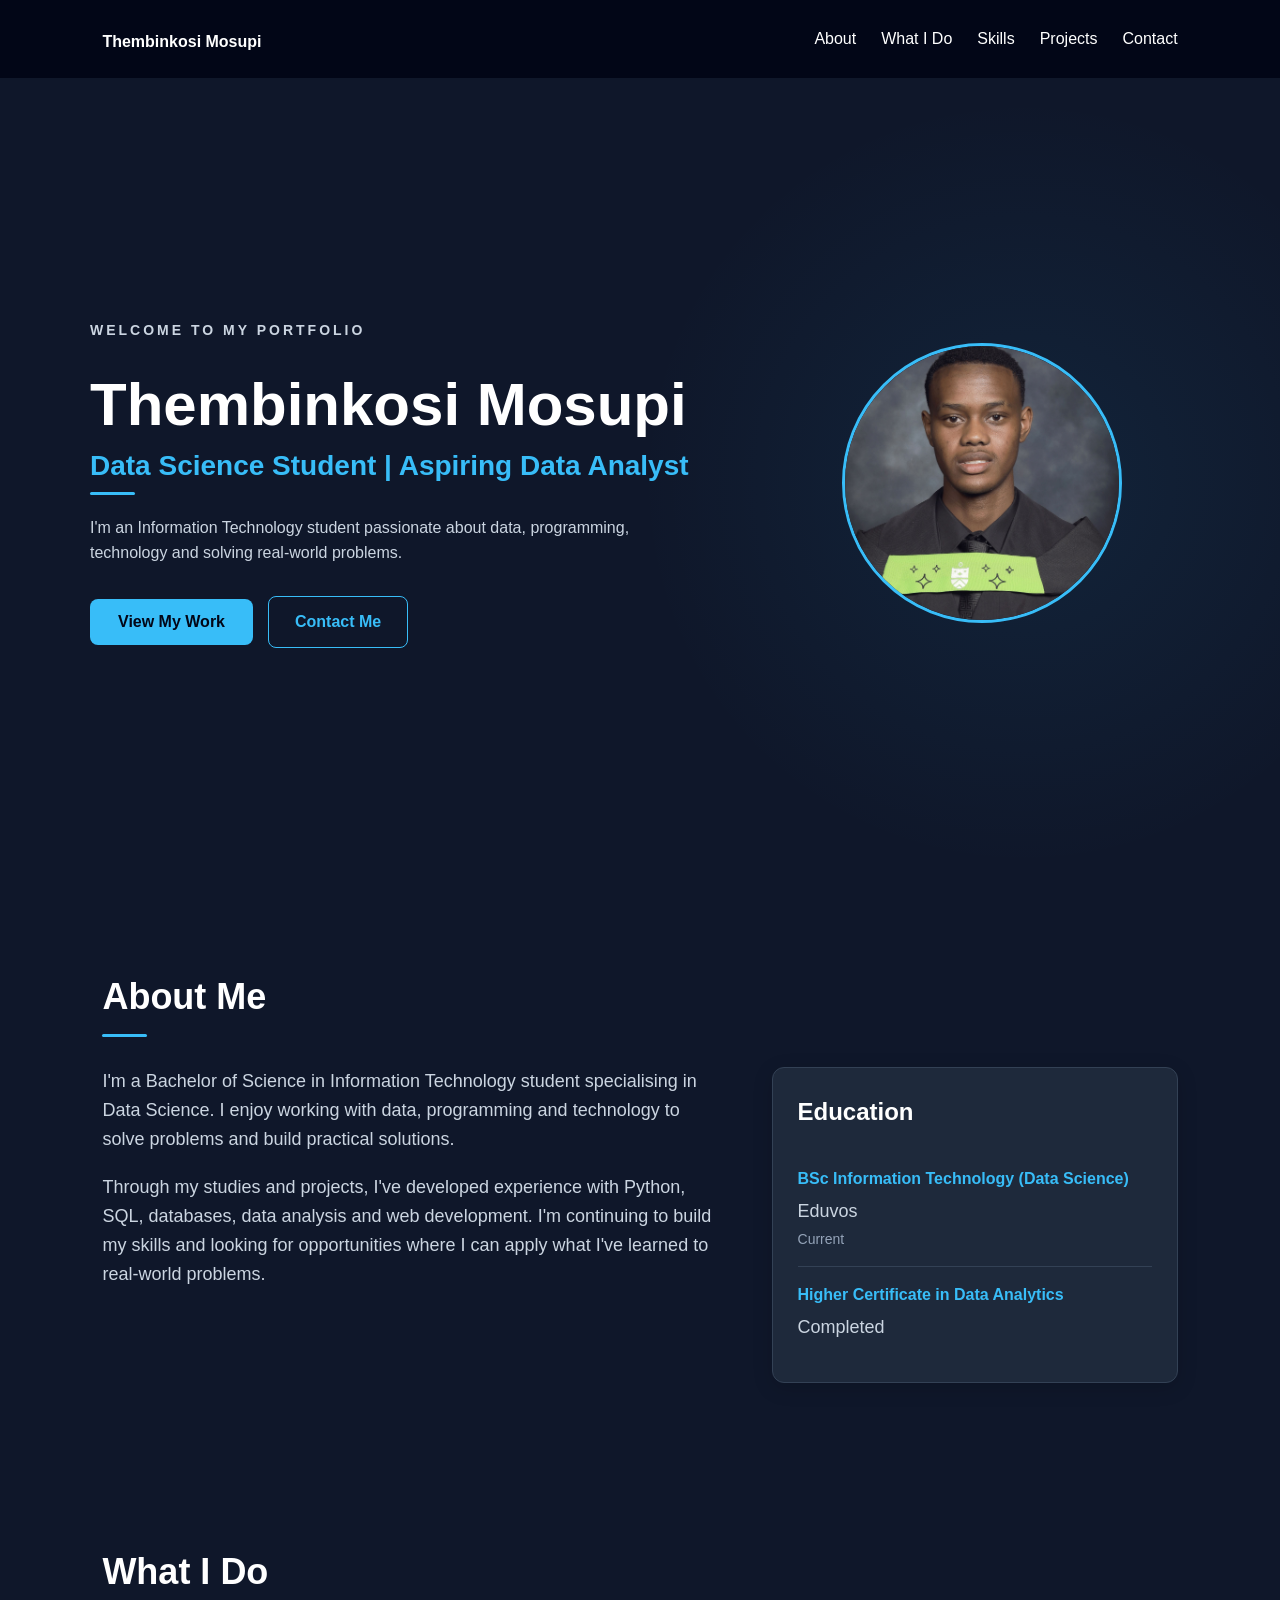
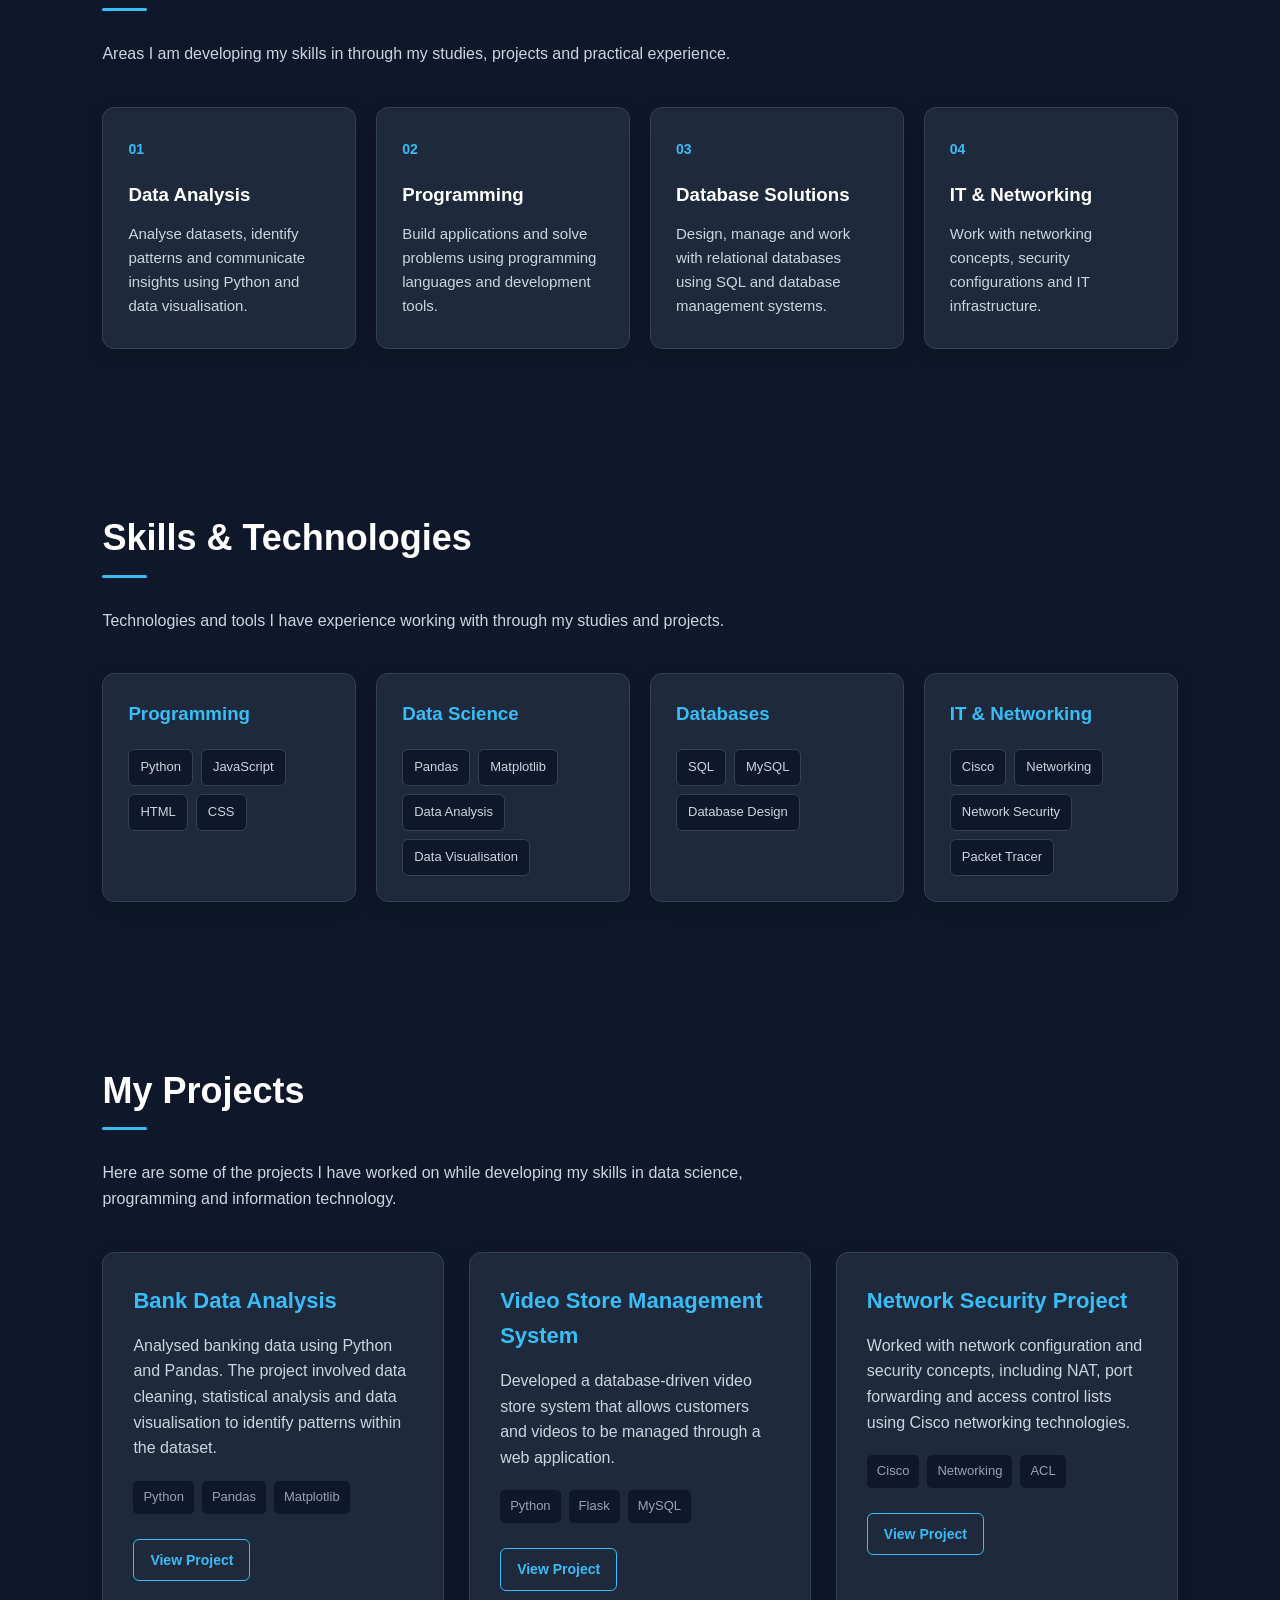
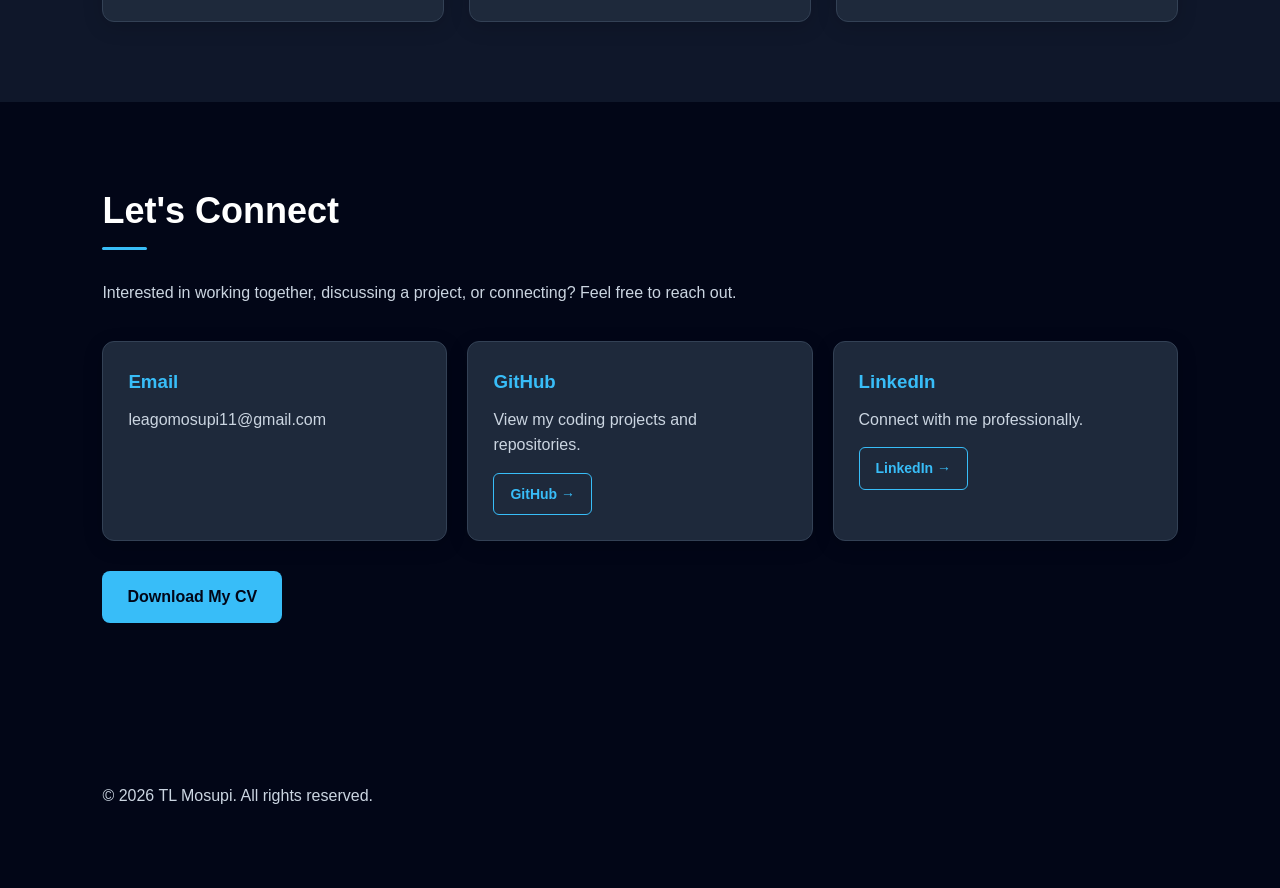
==== my-portfolio/index.html @ d2f81c21 "Add files via upload" ====
<!DOCTYPE html>
<html lang="en">
<head>
    <meta charset="UTF-8">
    <meta name="viewport" content="width=device-width, initial-scale=1.0">
    <title>Thembinkosi Leago Mosupi | Portfolio</title>
    <link rel="stylesheet" href="style.css">
</head>

<body>

   <nav>

    <h2>
        <a href="#">Thembinkosi Mosupi</a>
    </h2>

    <div>
        <a href="#about">About</a>
        <a href="#services">What I Do</a>
        <a href="#skills">Skills</a>
        <a href="#projects">Projects</a>
        <a href="#contact">Contact</a>
    </div>

</nav>
<section class="hero">

    <div class="hero-content">

        <div class="hero-text">

            <p class="intro">WELCOME TO MY PORTFOLIO</p>

            <h1>Thembinkosi Mosupi</h1>

            <h2>Data Science Student | Aspiring Data Analyst</h2>

            <p>
                I'm an Information Technology student passionate about
                data, programming, technology and solving real-world
                problems.
            </p>

            <div class="hero-buttons">

                <button>View My Work</button>

                <a href="#contact" class="contact-button">
                    Contact Me
                </a>

            </div>

        </div>

        <div class="profile-image">
            <img src="photo.jpg" alt="Your Name">
        </div>

    </div>

</section>

    <section id="about">

    <h2>About Me</h2>

    <div class="about-content">

        <div class="about-text">

           <p>
    I'm a Bachelor of Science in Information Technology student
    specialising in Data Science. I enjoy working with data,
    programming and technology to solve problems and build
    practical solutions.
</p>

<p>
    Through my studies and projects, I've developed experience
    with Python, SQL, databases, data analysis and web development.
    I'm continuing to build my skills and looking for opportunities
    where I can apply what I've learned to real-world problems.
</p>

        </div>

        <div class="education">

            <h3>Education</h3>

            <div class="education-item">
                <h4>BSc Information Technology (Data Science)</h4>
                <p>Eduvos</p>
                <span>Current</span>
            </div>

            <div class="education-item">
                <h4>Higher Certificate in Data Analytics</h4>
                <p>Completed</p>
            </div>

        </div>

    </div>

</section>
<section id="services">

    <h2>What I Do</h2>

    <p class="section-intro">
        Areas I am developing my skills in through my studies,
        projects and practical experience.
    </p>

    <div class="services-container">

        <div class="service-card">
            <div class="service-icon">01</div>

            <h3>Data Analysis</h3>

            <p>
                Analyse datasets, identify patterns and communicate
                insights using Python and data visualisation.
            </p>
        </div>


        <div class="service-card">
            <div class="service-icon">02</div>

            <h3>Programming</h3>

            <p>
                Build applications and solve problems using programming
                languages and development tools.
            </p>
        </div>


        <div class="service-card">
            <div class="service-icon">03</div>

            <h3>Database Solutions</h3>

            <p>
                Design, manage and work with relational databases using
                SQL and database management systems.
            </p>
        </div>


        <div class="service-card">
            <div class="service-icon">04</div>

            <h3>IT & Networking</h3>

            <p>
                Work with networking concepts, security configurations
                and IT infrastructure.
            </p>
        </div>

    </div>

</section>

    <section id="skills">

    <h2>Skills & Technologies</h2>

    <p class="section-intro">
        Technologies and tools I have experience working with through
        my studies and projects.
    </p>

    <div class="skills-container">

        <div class="skill-card">

    <h3>Programming</h3>

    <div class="skill-tags">
        <span>Python</span>
        <span>JavaScript</span>
        <span>HTML</span>
        <span>CSS</span>
    </div>

</div>


<div class="skill-card">

    <h3>Data Science</h3>

    <div class="skill-tags">
        <span>Pandas</span>
        <span>Matplotlib</span>
        <span>Data Analysis</span>
        <span>Data Visualisation</span>
    </div>

</div>


<div class="skill-card">

    <h3>Databases</h3>

    <div class="skill-tags">
        <span>SQL</span>
        <span>MySQL</span>
        <span>Database Design</span>
    </div>

</div>


<div class="skill-card">

    <h3>IT & Networking</h3>

    <div class="skill-tags">
        <span>Cisco</span>
        <span>Networking</span>
        <span>Network Security</span>
        <span>Packet Tracer</span>
    </div>

</div>

</section>

    <section id="projects">

    <h2>My Projects</h2>

    <p class="section-intro">
        Here are some of the projects I have worked on while developing
        my skills in data science, programming and information technology.
    </p>

    <div class="projects-container">

        <div class="project-card">
            <h3>Bank Data Analysis</h3>

            <p>
                Analysed banking data using Python and Pandas. The project
                involved data cleaning, statistical analysis and data
                visualisation to identify patterns within the dataset.
            </p>

            <div class="technologies">
                <span>Python</span>
                <span>Pandas</span>
                <span>Matplotlib</span>
            </div>

            <a href="https://github.com/yourusername/bank-data-analysis"
   class="project-button"
   target="_blank">
    View Project
</a>
        </div>


        <div class="project-card">
            <h3>Video Store Management System</h3>

            <p>
                Developed a database-driven video store system that allows
                customers and videos to be managed through a web application.
            </p>

            <div class="technologies">
                <span>Python</span>
                <span>Flask</span>
                <span>MySQL</span>
            </div>

            <a href="https://github.com/yourusername/video-store-system"
   class="project-button"
   target="_blank">
    View Project
</a>
        </div>


        <div class="project-card">
            <h3>Network Security Project</h3>

            <p>
                Worked with network configuration and security concepts,
                including NAT, port forwarding and access control lists
                using Cisco networking technologies.
            </p>

            <div class="technologies">
                <span>Cisco</span>
                <span>Networking</span>
                <span>ACL</span>
            </div>

            <a href="https://github.com/yourusername/network-security-project"
   class="project-button"
   target="_blank">
    View Project
</a>
        </div>

    </div>

</section>

    <section id="contact">

    <h2>Let's Connect</h2>

    <p class="contact-intro">
        Interested in working together, discussing a project, or
        connecting? Feel free to reach out.
    </p>

    <div class="contact-container">

        <div class="contact-item">
            <h3>Email</h3>
            <p>leagomosupi11@gmail.com</p>
        </div>

       <div class="contact-item">
    <h3>GitHub</h3>
    <p>View my coding projects and repositories.</p>

    <a href="https://github.com/leagomosupi" class="social-button" target="_blank">
        GitHub →
    </a>
</div>

<div class="contact-item">
    <h3>LinkedIn</h3>
    <p>Connect with me professionally.</p>

    <a href="https://linkedin.com/in/leagomosupi10" class="social-button" target="_blank">
        LinkedIn →
    </a>
</div>

    </div>

    <a href="documents/cv.pdf" class="cv-button" download>
    Download My CV
</a>

<section id="contact">
</section>
<footer>
    <p>© 2026 TL Mosupi. All rights reserved.</p>
</footer>

<script src="script.js"></script>

</body>
</html>
---- my-portfolio/style.css ----
/* General */

* {
    margin: 0;
    padding: 0;
    box-sizing: border-box;
    scroll-behavior: smooth;
}

body {
    font-family: Arial, sans-serif;
    background: #0f172a;
    color: white;
    line-height: 1.6;
}

/* Navigation */

nav {
    display: flex;
    justify-content: space-between;
    align-items: center;
    padding: 20px 8%;
    background: #020617;
    position: sticky;
    top: 0;
    z-index: 1000;
}

nav h2 {
    font-size: 24px;
}

nav div {
    display: flex;
    gap: 25px;
}

nav a {
    color: white;
    text-decoration: none;
    font-size: 16px;
}

nav a:hover {
    color: #38bdf8;
}

/* Hero */

.hero {
    min-height: 90vh;
    display: flex;
    flex-direction: column;
    justify-content: center;
    align-items: center;
    text-align: center;
    padding: 40px 20px;
}

.hero h1 {
    font-size: 60px;
    margin-bottom: 10px;
}

.hero h2 {
    font-size: 28px;
    color: #38bdf8;
    margin-bottom: 20px;
}

.hero p {
    max-width: 600px;
    color: #cbd5e1;
    margin-bottom: 30px;
}

/* Button */

button {
    padding: 14px 28px;
    border: none;
    border-radius: 8px;
    background: #38bdf8;
    color: #020617;
    font-size: 16px;
    font-weight: bold;
    cursor: pointer;
}

button:hover {
    background: #7dd3fc;
}

/* Sections */

section {
    padding: 80px 8%;
}

section h2 {
    font-size: 36px;
    margin-bottom: 30px;
}

/* About */

#about p {
    max-width: 750px;
    color: #cbd5e1;
    font-size: 18px;
}

/* Skills */

#skills ul {
    display: flex;
    flex-wrap: wrap;
    gap: 15px;
    list-style: none;
}

#skills li {
    background: #1e293b;
    padding: 12px 20px;
    border-radius: 8px;
    border: 1px solid #334155;
}

/* Projects */

.project {
    background: #1e293b;
    padding: 25px;
    margin-bottom: 20px;
    border-radius: 12px;
    border: 1px solid #334155;
    max-width: 800px;
}

.project h3 {
    color: #38bdf8;
    margin-bottom: 10px;
}

.project p {
    color: #cbd5e1;
}

/* Contact */

#contact {
    background: #020617;
}

#contact p {
    color: #cbd5e1;
}
/* Skills */

.skills-container {
    display: grid;
    grid-template-columns: repeat(4, 1fr);
    gap: 20px;
}

.skill-card {
    background: #1e293b;
    padding: 25px;
    border-radius: 12px;
    border: 1px solid #334155;
    transition: transform 0.3s ease;
}

.skill-card:hover {
    transform: translateY(-5px);
}

.skill-card h3 {
    color: #38bdf8;
    margin-bottom: 20px;
}

.skill-card p {
    color: #cbd5e1;
    margin-bottom: 8px;
}
/* Contact */

.contact-intro {
    color: #cbd5e1;
    max-width: 650px;
    margin-bottom: 35px;
}

.contact-container {
    display: grid;
    grid-template-columns: repeat(3, 1fr);
    gap: 20px;
}

.contact-item {
    background: #1e293b;
    padding: 25px;
    border-radius: 12px;
    border: 1px solid #334155;
}

.contact-item h3 {
    color: #38bdf8;
    margin-bottom: 10px;
}

.contact-item p {
    color: #cbd5e1;
}
/* Hero Layout */

.hero-content {
    width: 100%;
    max-width: 1100px;
    display: grid;
    grid-template-columns: 1.5fr 1fr;
    gap: 60px;
    align-items: center;
}

.hero-text {
    text-align: left;
}

.profile-image {
    display: flex;
    justify-content: center;
    align-items: center;
}

.image-placeholder {
    width: 280px;
    height: 280px;
    border-radius: 50%;
    border: 3px solid #38bdf8;
    background: #1e293b;
    display: flex;
    justify-content: center;
    align-items: center;
    color: #94a3b8;
    font-size: 18px;
}
/* Skill Tags */

.skill-tags {
    display: flex;
    flex-wrap: wrap;
    gap: 8px;
}

.skill-tags span {
    background: #0f172a;
    color: #cbd5e1;
    padding: 7px 11px;
    border-radius: 6px;
    font-size: 13px;
    border: 1px solid #334155;
}

.skill-tags span:hover {
    color: #38bdf8;
    border-color: #38bdf8;
}
/* What I Do */

.services-container {
    display: grid;
    grid-template-columns: repeat(4, 1fr);
    gap: 20px;
}

.service-card {
    background: #1e293b;
    padding: 30px 25px;
    border-radius: 12px;
    border: 1px solid #334155;
    transition: transform 0.3s ease, border-color 0.3s ease;
}

.service-card:hover {
    transform: translateY(-6px);
    border-color: #38bdf8;
}

.service-icon {
    color: #38bdf8;
    font-size: 14px;
    font-weight: bold;
    margin-bottom: 20px;
}

.service-card h3 {
    margin-bottom: 12px;
}

.service-card p {
    color: #cbd5e1;
    font-size: 15px;
}
/* Social Buttons */

.social-button {
    display: inline-block;
    margin-top: 15px;
    padding: 9px 16px;
    border: 1px solid #38bdf8;
    border-radius: 6px;
    color: #38bdf8;
    text-decoration: none;
    font-weight: bold;
    font-size: 14px;
    transition: 0.3s ease;
}

.social-button:hover {
    background: #38bdf8;
    color: #020617;
}
/* Mobile */

@media (max-width: 768px) {

    nav {
        flex-direction: column;
        gap: 15px;
    }

    nav div {
        gap: 12px;
    }

    .hero h1 {
        font-size: 42px;
    }

    .hero h2 {
        font-size: 22px;
    }

    section {
        padding: 60px 6%;
    }

    .about-content {
        grid-template-columns: 1fr;
        gap: 30px;
    }
	.projects-container {
    grid-template-columns: 1fr;
}
.skills-container {
    grid-template-columns: 1fr;
}
.contact-container {
    grid-template-columns: 1fr;
}
.hero-content {
    grid-template-columns: 1fr;
    text-align: center;
}

.hero-text {
    text-align: center;
}

.profile-image {
    margin-top: 20px;
}

.image-placeholder {
    width: 220px;
    height: 220px;
}
.services-container {
    grid-template-columns: 1fr;
}

}
/* Hero Improvements */

.intro {
    color: #38bdf8;
    font-size: 14px;
    font-weight: bold;
    letter-spacing: 3px;
    margin-bottom: 15px;
}

.hero-buttons {
    display: flex;
    gap: 15px;
    align-items: center;
}

.contact-button {
    padding: 12px 26px;
    border: 1px solid #38bdf8;
    border-radius: 8px;
    color: #38bdf8;
    text-decoration: none;
    font-weight: bold;
}

.contact-button:hover {
    background: #38bdf8;
    color: #020617;
}
/* About Section */

.about-content {
    display: grid;
    grid-template-columns: 1.5fr 1fr;
    gap: 60px;
    align-items: start;
}

.about-text p {
    color: #cbd5e1;
    font-size: 17px;
    margin-bottom: 20px;
}

.education {
    background: #1e293b;
    padding: 25px;
    border-radius: 12px;
    border: 1px solid #334155;
}

.education h3 {
    font-size: 24px;
    margin-bottom: 20px;
}

.education-item {
    padding: 15px 0;
    border-bottom: 1px solid #334155;
}

.education-item:last-child {
    border-bottom: none;
}

.education-item h4 {
    color: #38bdf8;
    margin-bottom: 5px;
}

.education-item p {
    color: #cbd5e1;
}

.education-item span {
    font-size: 14px;
    color: #94a3b8;
}
/* Projects */

.section-intro {
    color: #cbd5e1;
    max-width: 700px;
    margin-bottom: 40px;
}

.projects-container {
    display: grid;
    grid-template-columns: repeat(3, 1fr);
    gap: 25px;
}

.project-card {
    background: #1e293b;
    padding: 30px;
    border-radius: 12px;
    border: 1px solid #334155;
    transition: transform 0.3s ease, border-color 0.3s ease;
}

.project-card:hover {
    transform: translateY(-8px);
    border-color: #38bdf8;
}

.project-card h3 {
    color: #38bdf8;
    font-size: 22px;
    margin-bottom: 15px;
}

.project-card p {
    color: #cbd5e1;
    margin-bottom: 20px;
}

.technologies {
    display: flex;
    flex-wrap: wrap;
    gap: 8px;
    margin-bottom: 25px;
}

.technologies span {
    background: #0f172a;
    padding: 6px 10px;
    border-radius: 5px;
    font-size: 13px;
    color: #94a3b8;
}

.project-button {
    display: inline-block;
    padding: 9px 16px;
    border: 1px solid #38bdf8;
    border-radius: 6px;
    color: #38bdf8;
    text-decoration: none;
    font-size: 14px;
    font-weight: bold;
}

.project-button:hover {
    background: #38bdf8;
    color: #020617;
}
/* Animations */

.hero,
#about,
#skills,
#projects,
#contact {
    animation: fadeIn 1s ease-in-out;
}

@keyframes fadeIn {
    from {
        opacity: 0;
        transform: translateY(20px);
    }

    to {
        opacity: 1;
        transform: translateY(0);
    }
}

.project-card,
.skill-card,
.contact-item {
    transition: transform 0.3s ease, box-shadow 0.3s ease;
}

.project-card:hover,
.skill-card:hover,
.contact-item:hover {
    transform: translateY(-6px);
    box-shadow: 0 10px 30px rgba(0, 0, 0, 0.25);
}
nav h2 a {
    color: white;
    text-decoration: none;
}

nav h2 a:hover {
    color: #38bdf8;
}
/* Contact Links */

.social-link {
    color: #38bdf8;
    text-decoration: none;
}

.social-link:hover {
    text-decoration: underline;
}

.cv-button {
    display: inline-block;
    margin-top: 30px;
    padding: 13px 25px;
    background: #38bdf8;
    color: #020617;
    text-decoration: none;
    border-radius: 8px;
    font-weight: bold;
}

.cv-button:hover {
    background: #7dd3fc;
}
/* Final Visual Polish */

body {
    overflow-x: hidden;
}

section h2 {
    position: relative;
    display: inline-block;
}

section h2::after {
    content: "";
    display: block;
    width: 45px;
    height: 3px;
    background: #38bdf8;
    margin-top: 8px;
    border-radius: 5px;
}

.hero {
    background: radial-gradient(
        circle at 80% 50%,
        rgba(56, 189, 248, 0.08),
        transparent 35%
    );
}

.project-card,
.skill-card,
.service-card,
.contact-item,
.education {
    box-shadow: 0 5px 20px rgba(0, 0, 0, 0.15);
}

.project-card:hover,
.skill-card:hover,
.service-card:hover,
.contact-item:hover {
    box-shadow: 0 15px 35px rgba(0, 0, 0, 0.25);
}

.hero h1 {
    line-height: 1.1;
}

.hero h2 {
    line-height: 1.3;
}

button,
.contact-button,
.cv-button,
.project-button,
.social-button {
    transition: all 0.3s ease;
}
.profile-image img {
    width: 280px;
    height: 280px;
    object-fit: cover;
    border-radius: 50%;
    border: 3px solid #38bdf8;
}
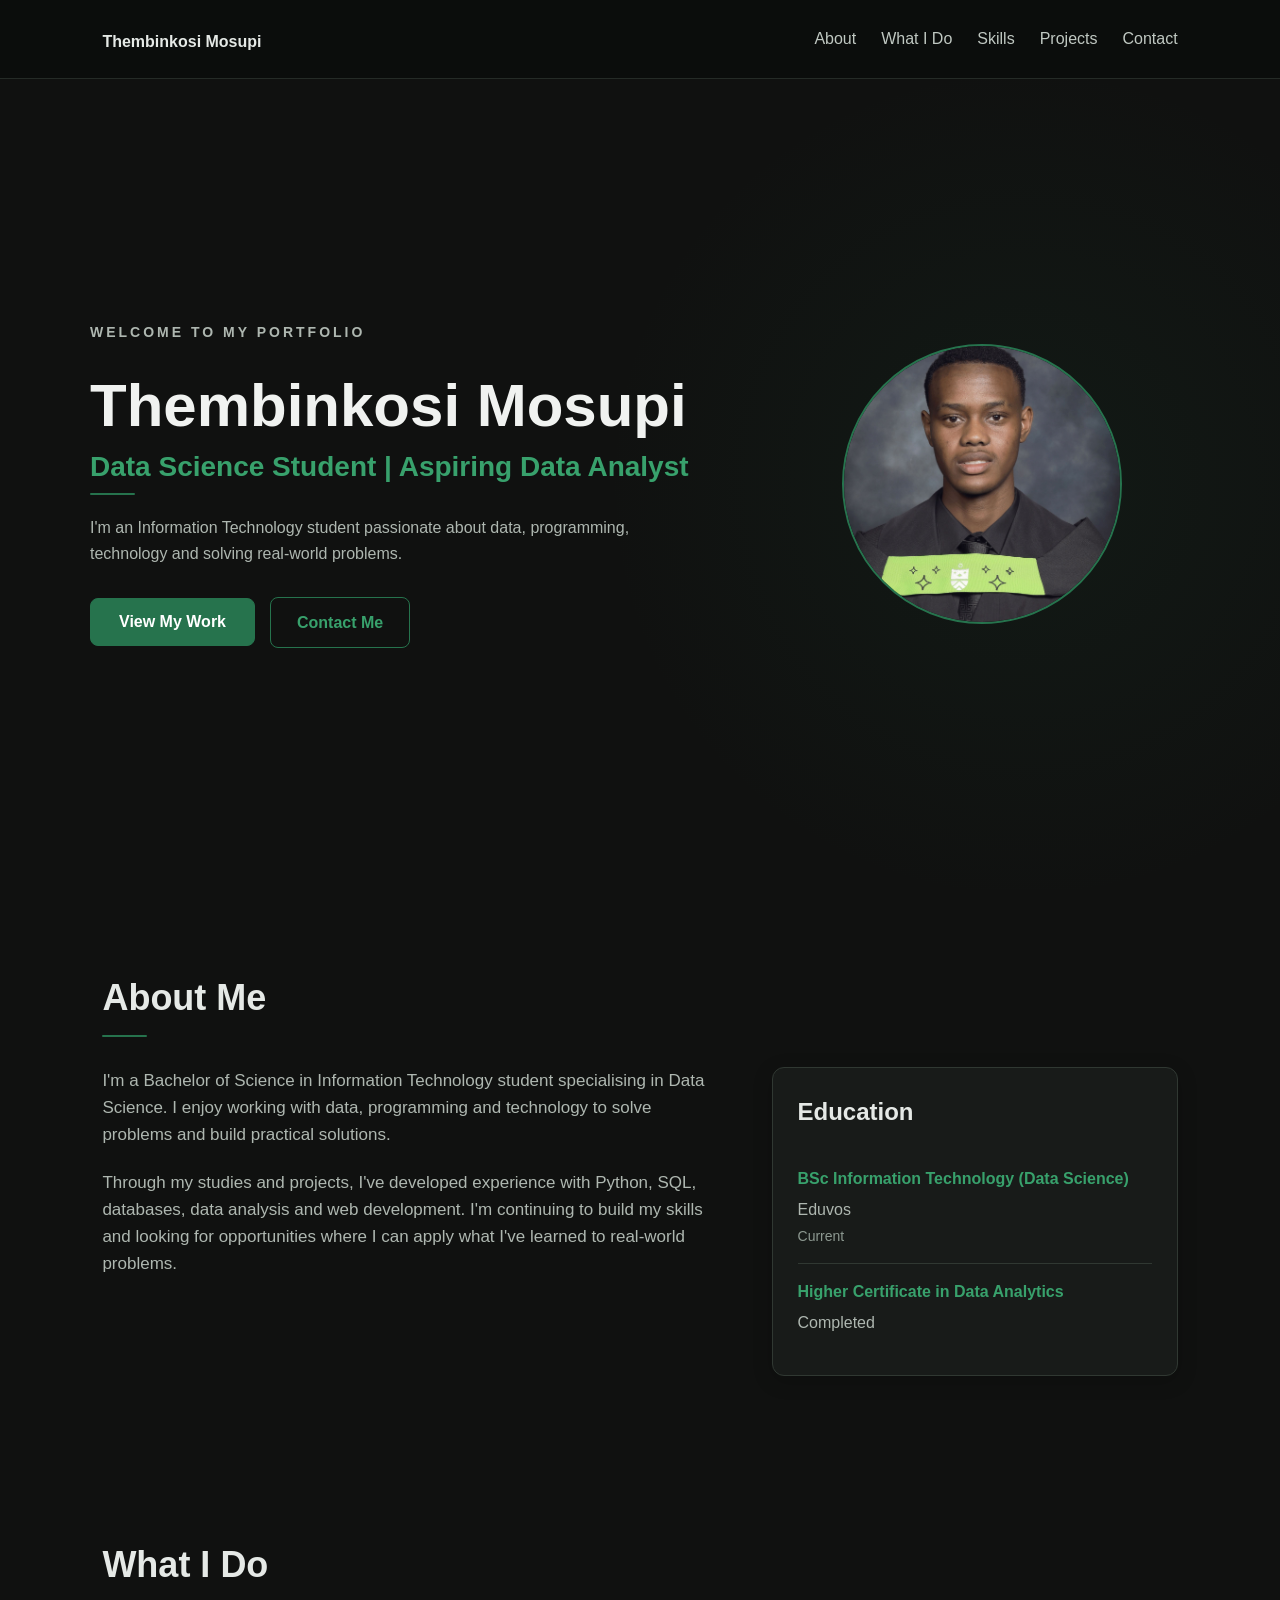
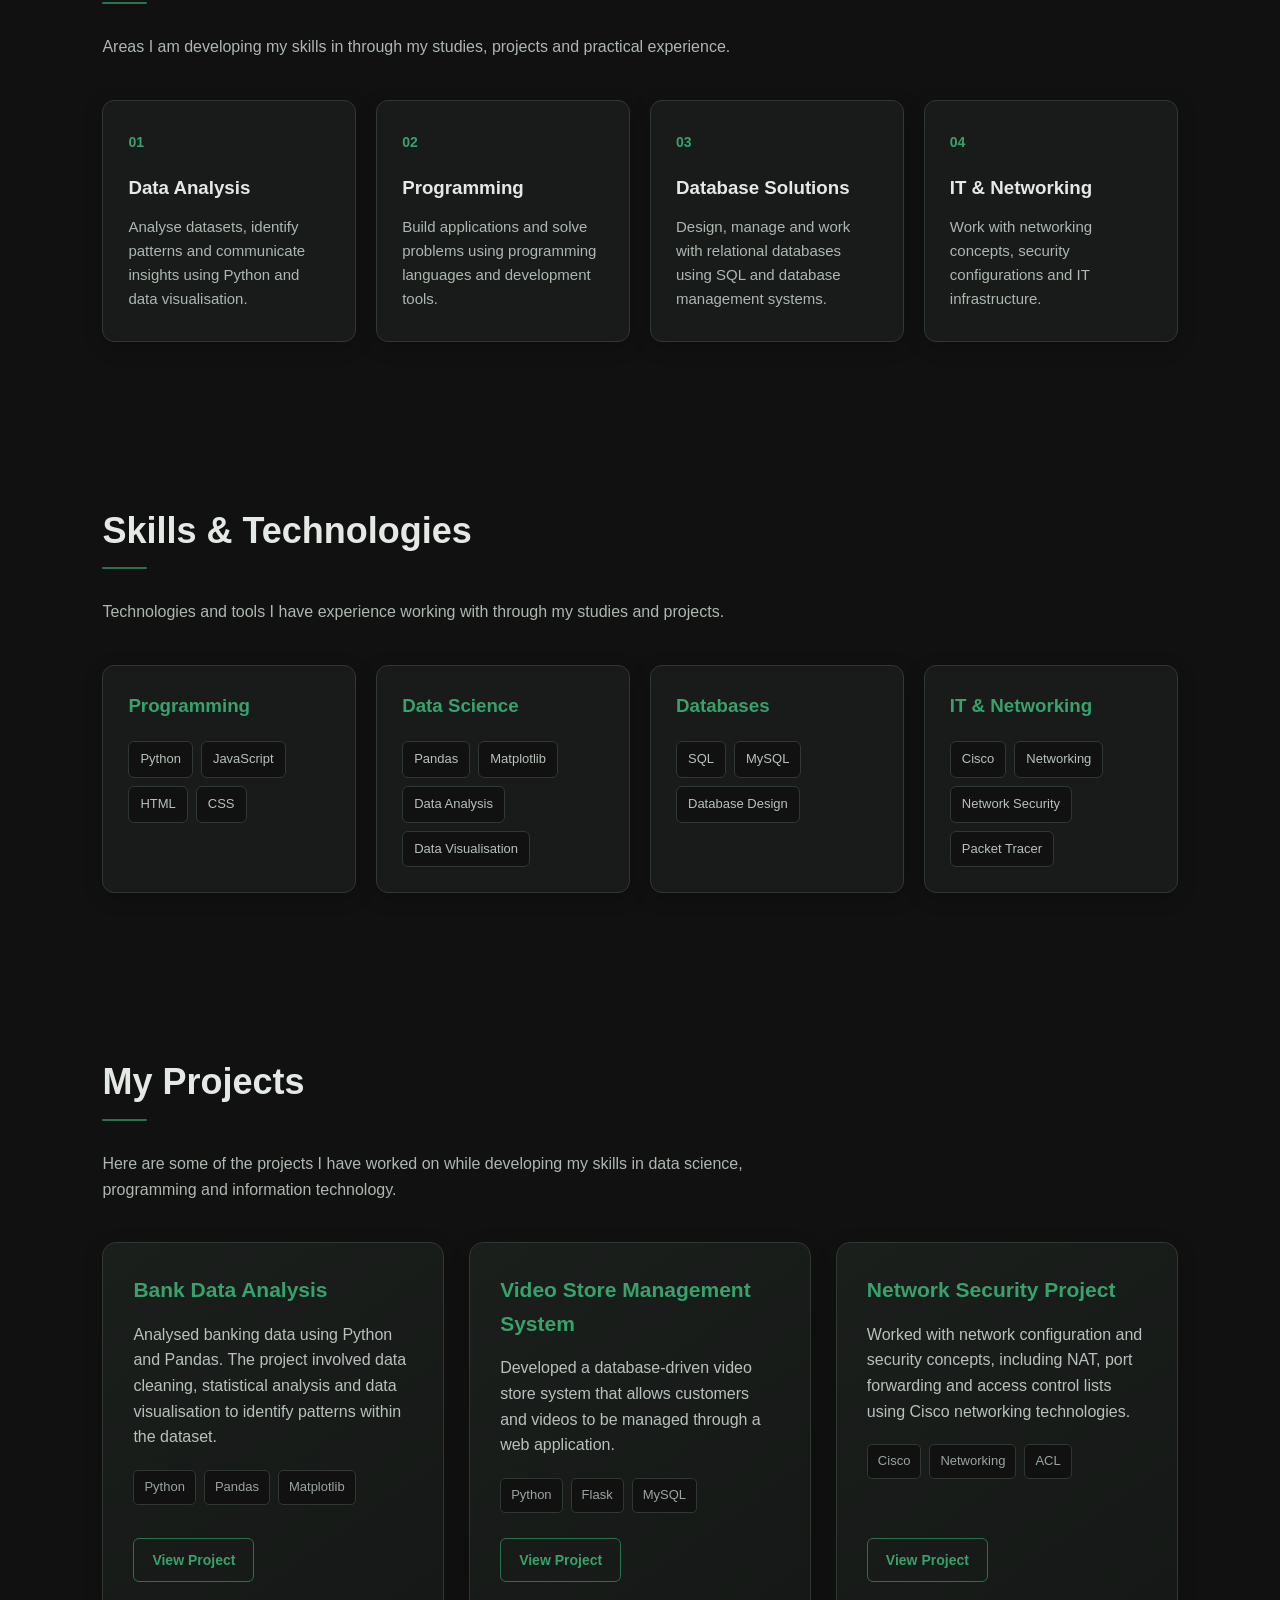
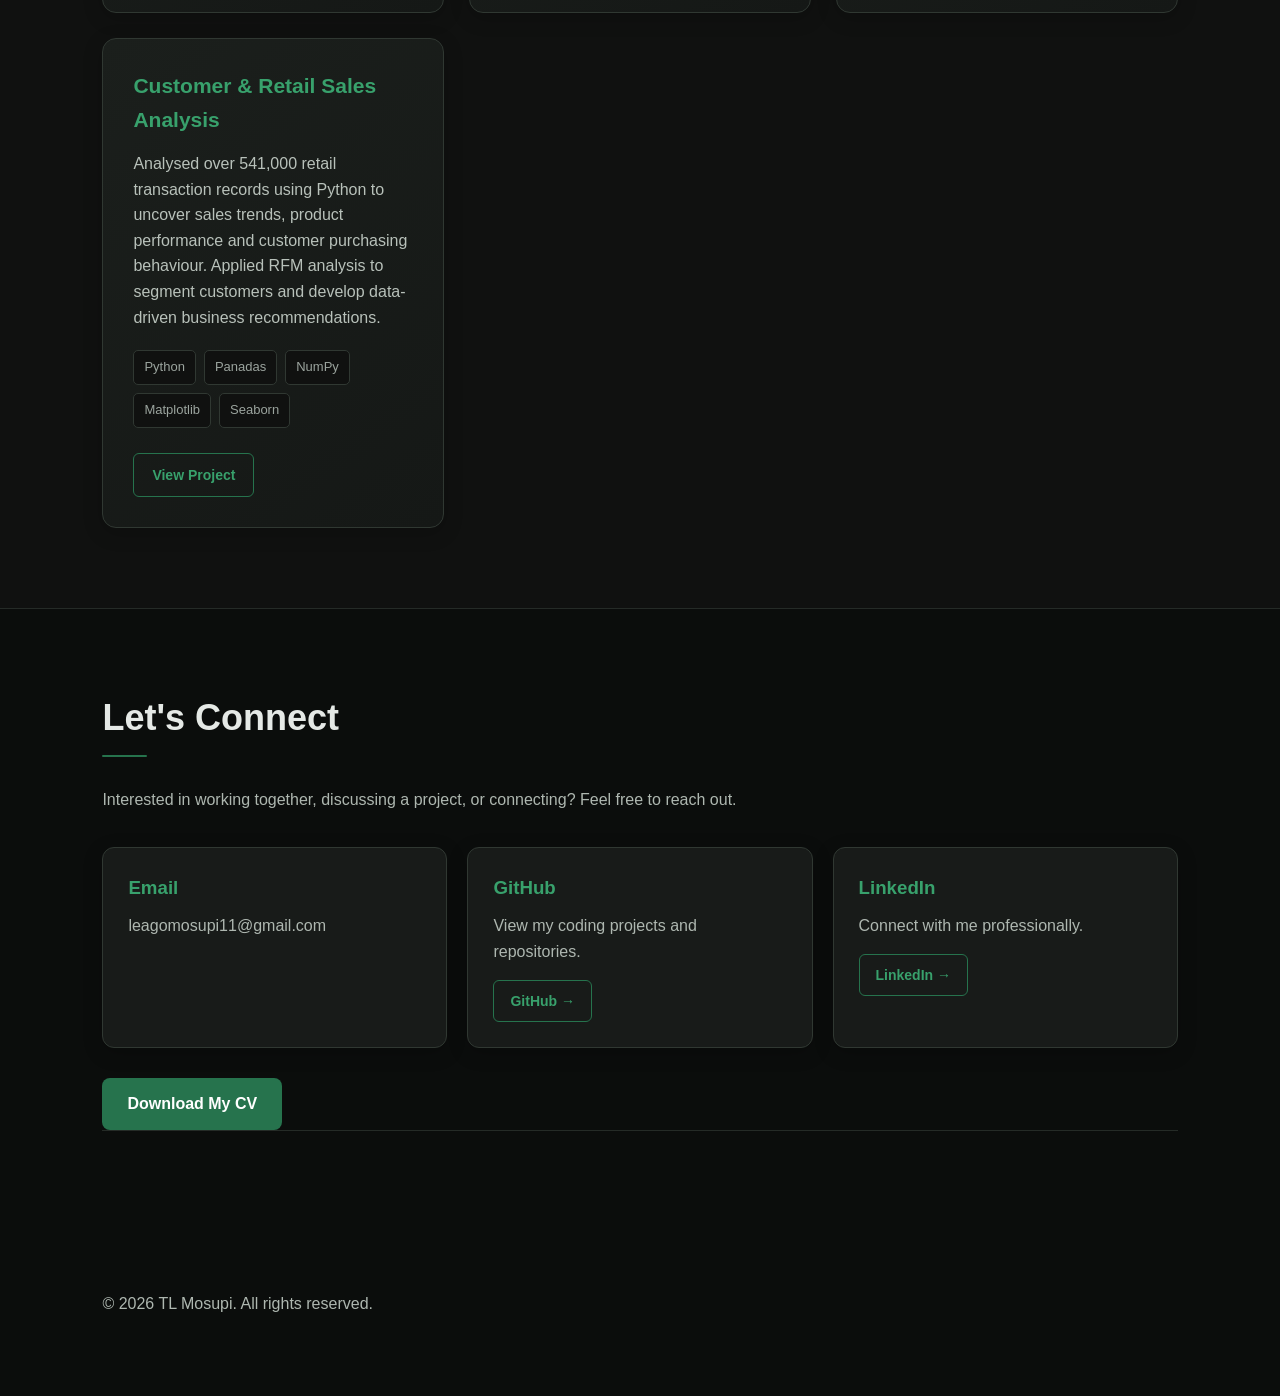
==== commit 6605a232: "Add files via upload" ====
--- a/my-portfolio/index.html
+++ b/my-portfolio/index.html
@@ -283,7 +283,7 @@
                 <span>MySQL</span>
             </div>
 
-            <a href="https://github.com/yourusername/video-store-system"
+            <a href="https://github.com/leagomosupi/video-store-management-system.git"
    class="project-button"
    target="_blank">
     View Project
@@ -312,6 +312,34 @@
     View Project
 </a>
         </div>
+		
+		
+<div class="project-card">
+    <h3>Customer & Retail Sales Analysis</h3>
+
+    <p>
+        Analysed over 541,000 retail transaction records
+        using Python to uncover sales trends, product
+        performance and customer purchasing behaviour.
+        Applied RFM analysis to segment customers and
+        develop data-driven business recommendations.
+    </p>
+
+     <div class="technologies">
+                <span>Python</span>
+                <span>Panadas</span>
+                <span>NumPy</span>
+                <span>Matplotlib</span>
+                <span>Seaborn</span>
+            </div>
+
+    <a href="https://github.com/leagomosupi/customer-data-analysis.git"
+       target="_blank"
+       rel="noopener noreferrer">
+        View Project
+    </a>
+</div>
+
 
     </div>
 
--- a/my-portfolio/style.css
+++ b/my-portfolio/style.css
@@ -1,4 +1,8 @@
-/* General */
+
+
+/* =========================================
+   GENERAL
+========================================= */
 
 * {
     margin: 0;
@@ -9,44 +13,61 @@
 
 body {
     font-family: Arial, sans-serif;
-    background: #0f172a;
-    color: white;
+    background: #101110;
+    color: #e5e9e6;
     line-height: 1.6;
-}
-
-/* Navigation */
+    overflow-x: hidden;
+}
+
+/* =========================================
+   NAVIGATION
+========================================= */
 
 nav {
     display: flex;
     justify-content: space-between;
     align-items: center;
     padding: 20px 8%;
-    background: #020617;
+    background: #0b0d0c;
     position: sticky;
     top: 0;
     z-index: 1000;
+    border-bottom: 1px solid #252b27;
 }
 
 nav h2 {
     font-size: 24px;
 }
 
+nav h2 a {
+    color: #e5e9e6;
+    text-decoration: none;
+    transition: color 0.3s ease;
+}
+
+nav h2 a:hover {
+    color: #38a16c;
+}
+
 nav div {
     display: flex;
     gap: 25px;
 }
 
 nav a {
-    color: white;
+    color: #c0c8c2;
     text-decoration: none;
     font-size: 16px;
+    transition: color 0.3s ease;
 }
 
 nav a:hover {
-    color: #38bdf8;
-}
-
-/* Hero */
+    color: #38a16c;
+}
+
+/* =========================================
+   HERO SECTION
+========================================= */
 
 .hero {
     min-height: 90vh;
@@ -56,165 +77,15 @@
     align-items: center;
     text-align: center;
     padding: 40px 20px;
-}
-
-.hero h1 {
-    font-size: 60px;
-    margin-bottom: 10px;
-}
-
-.hero h2 {
-    font-size: 28px;
-    color: #38bdf8;
-    margin-bottom: 20px;
-}
-
-.hero p {
-    max-width: 600px;
-    color: #cbd5e1;
-    margin-bottom: 30px;
-}
-
-/* Button */
-
-button {
-    padding: 14px 28px;
-    border: none;
-    border-radius: 8px;
-    background: #38bdf8;
-    color: #020617;
-    font-size: 16px;
-    font-weight: bold;
-    cursor: pointer;
-}
-
-button:hover {
-    background: #7dd3fc;
-}
-
-/* Sections */
-
-section {
-    padding: 80px 8%;
-}
-
-section h2 {
-    font-size: 36px;
-    margin-bottom: 30px;
-}
-
-/* About */
-
-#about p {
-    max-width: 750px;
-    color: #cbd5e1;
-    font-size: 18px;
-}
-
-/* Skills */
-
-#skills ul {
-    display: flex;
-    flex-wrap: wrap;
-    gap: 15px;
-    list-style: none;
-}
-
-#skills li {
-    background: #1e293b;
-    padding: 12px 20px;
-    border-radius: 8px;
-    border: 1px solid #334155;
-}
-
-/* Projects */
-
-.project {
-    background: #1e293b;
-    padding: 25px;
-    margin-bottom: 20px;
-    border-radius: 12px;
-    border: 1px solid #334155;
-    max-width: 800px;
-}
-
-.project h3 {
-    color: #38bdf8;
-    margin-bottom: 10px;
-}
-
-.project p {
-    color: #cbd5e1;
-}
-
-/* Contact */
-
-#contact {
-    background: #020617;
-}
-
-#contact p {
-    color: #cbd5e1;
-}
-/* Skills */
-
-.skills-container {
-    display: grid;
-    grid-template-columns: repeat(4, 1fr);
-    gap: 20px;
-}
-
-.skill-card {
-    background: #1e293b;
-    padding: 25px;
-    border-radius: 12px;
-    border: 1px solid #334155;
-    transition: transform 0.3s ease;
-}
-
-.skill-card:hover {
-    transform: translateY(-5px);
-}
-
-.skill-card h3 {
-    color: #38bdf8;
-    margin-bottom: 20px;
-}
-
-.skill-card p {
-    color: #cbd5e1;
-    margin-bottom: 8px;
-}
-/* Contact */
-
-.contact-intro {
-    color: #cbd5e1;
-    max-width: 650px;
-    margin-bottom: 35px;
-}
-
-.contact-container {
-    display: grid;
-    grid-template-columns: repeat(3, 1fr);
-    gap: 20px;
-}
-
-.contact-item {
-    background: #1e293b;
-    padding: 25px;
-    border-radius: 12px;
-    border: 1px solid #334155;
-}
-
-.contact-item h3 {
-    color: #38bdf8;
-    margin-bottom: 10px;
-}
-
-.contact-item p {
-    color: #cbd5e1;
-}
-/* Hero Layout */
+
+    background: radial-gradient(
+        circle at 80% 50%,
+        rgba(38, 115, 77, 0.09),
+        transparent 38%
+    );
+
+    animation: fadeIn 1s ease-in-out;
+}
 
 .hero-content {
     width: 100%;
@@ -229,190 +100,133 @@
     text-align: left;
 }
 
+.intro {
+    color: #38a16c;
+    font-size: 14px;
+    font-weight: bold;
+    letter-spacing: 3px;
+    margin-bottom: 15px;
+}
+
+.hero h1 {
+    font-size: 60px;
+    line-height: 1.1;
+    margin-bottom: 10px;
+    color: #f0f2f0;
+}
+
+.hero h2 {
+    font-size: 28px;
+    line-height: 1.3;
+    color: #38a16c;
+    margin-bottom: 20px;
+}
+
+.hero p {
+    max-width: 600px;
+    color: #aeb7b0;
+    margin-bottom: 30px;
+}
+
+/* Profile Image */
+
 .profile-image {
     display: flex;
     justify-content: center;
     align-items: center;
+}
+
+.profile-image img {
+    width: 280px;
+    height: 280px;
+    object-fit: cover;
+    border-radius: 50%;
+    border: 2px solid #26734d;
 }
 
 .image-placeholder {
     width: 280px;
     height: 280px;
     border-radius: 50%;
-    border: 3px solid #38bdf8;
-    background: #1e293b;
+    border: 2px solid #26734d;
+    background: #202421;
     display: flex;
     justify-content: center;
     align-items: center;
-    color: #94a3b8;
+    color: #9ba49e;
     font-size: 18px;
 }
-/* Skill Tags */
-
-.skill-tags {
-    display: flex;
-    flex-wrap: wrap;
-    gap: 8px;
-}
-
-.skill-tags span {
-    background: #0f172a;
-    color: #cbd5e1;
-    padding: 7px 11px;
-    border-radius: 6px;
-    font-size: 13px;
-    border: 1px solid #334155;
-}
-
-.skill-tags span:hover {
-    color: #38bdf8;
-    border-color: #38bdf8;
-}
-/* What I Do */
-
-.services-container {
-    display: grid;
-    grid-template-columns: repeat(4, 1fr);
-    gap: 20px;
-}
-
-.service-card {
-    background: #1e293b;
-    padding: 30px 25px;
-    border-radius: 12px;
-    border: 1px solid #334155;
-    transition: transform 0.3s ease, border-color 0.3s ease;
-}
-
-.service-card:hover {
-    transform: translateY(-6px);
-    border-color: #38bdf8;
-}
-
-.service-icon {
-    color: #38bdf8;
-    font-size: 14px;
+
+/* Hero Buttons */
+
+.hero-buttons {
+    display: flex;
+    gap: 15px;
+    align-items: center;
+}
+
+button {
+    padding: 14px 28px;
+    border: 1px solid #26734d;
+    border-radius: 8px;
+    background: #26734d;
+    color: #ffffff;
+    font-size: 16px;
     font-weight: bold;
-    margin-bottom: 20px;
-}
-
-.service-card h3 {
-    margin-bottom: 12px;
-}
-
-.service-card p {
-    color: #cbd5e1;
-    font-size: 15px;
-}
-/* Social Buttons */
-
-.social-button {
-    display: inline-block;
-    margin-top: 15px;
-    padding: 9px 16px;
-    border: 1px solid #38bdf8;
-    border-radius: 6px;
-    color: #38bdf8;
+    cursor: pointer;
+    transition: all 0.3s ease;
+}
+
+button:hover {
+    background: #38a16c;
+    border-color: #38a16c;
+}
+
+.contact-button {
+    padding: 12px 26px;
+    border: 1px solid #26734d;
+    border-radius: 8px;
+    color: #38a16c;
     text-decoration: none;
     font-weight: bold;
-    font-size: 14px;
-    transition: 0.3s ease;
-}
-
-.social-button:hover {
-    background: #38bdf8;
-    color: #020617;
-}
-/* Mobile */
-
-@media (max-width: 768px) {
-
-    nav {
-        flex-direction: column;
-        gap: 15px;
-    }
-
-    nav div {
-        gap: 12px;
-    }
-
-    .hero h1 {
-        font-size: 42px;
-    }
-
-    .hero h2 {
-        font-size: 22px;
-    }
-
-    section {
-        padding: 60px 6%;
-    }
-
-    .about-content {
-        grid-template-columns: 1fr;
-        gap: 30px;
-    }
-	.projects-container {
-    grid-template-columns: 1fr;
-}
-.skills-container {
-    grid-template-columns: 1fr;
-}
-.contact-container {
-    grid-template-columns: 1fr;
-}
-.hero-content {
-    grid-template-columns: 1fr;
-    text-align: center;
-}
-
-.hero-text {
-    text-align: center;
-}
-
-.profile-image {
-    margin-top: 20px;
-}
-
-.image-placeholder {
-    width: 220px;
-    height: 220px;
-}
-.services-container {
-    grid-template-columns: 1fr;
-}
-
-}
-/* Hero Improvements */
-
-.intro {
-    color: #38bdf8;
-    font-size: 14px;
-    font-weight: bold;
-    letter-spacing: 3px;
-    margin-bottom: 15px;
-}
-
-.hero-buttons {
-    display: flex;
-    gap: 15px;
-    align-items: center;
-}
-
-.contact-button {
-    padding: 12px 26px;
-    border: 1px solid #38bdf8;
-    border-radius: 8px;
-    color: #38bdf8;
-    text-decoration: none;
-    font-weight: bold;
+    transition: all 0.3s ease;
 }
 
 .contact-button:hover {
-    background: #38bdf8;
-    color: #020617;
-}
-/* About Section */
+    background: #26734d;
+    color: #ffffff;
+}
+
+/* =========================================
+   GENERAL SECTIONS
+========================================= */
+
+section {
+    padding: 80px 8%;
+    animation: fadeIn 1s ease-in-out;
+}
+
+section h2 {
+    position: relative;
+    display: inline-block;
+    font-size: 36px;
+    margin-bottom: 30px;
+    color: #e5e9e6;
+}
+
+section h2::after {
+    content: "";
+    display: block;
+    width: 45px;
+    height: 2px;
+    background: #26734d;
+    margin-top: 8px;
+    border-radius: 5px;
+}
+
+/* =========================================
+   ABOUT SECTION
+========================================= */
 
 .about-content {
     display: grid;
@@ -422,16 +236,24 @@
 }
 
 .about-text p {
-    color: #cbd5e1;
+    color: #aeb7b0;
     font-size: 17px;
     margin-bottom: 20px;
 }
 
+#about p {
+    max-width: 750px;
+    color: #aeb7b0;
+}
+
+/* Education */
+
 .education {
-    background: #1e293b;
+    background: #181b19;
     padding: 25px;
     border-radius: 12px;
-    border: 1px solid #334155;
+    border: 1px solid #303832;
+    box-shadow: 0 5px 20px rgba(0, 0, 0, 0.2);
 }
 
 .education h3 {
@@ -441,7 +263,7 @@
 
 .education-item {
     padding: 15px 0;
-    border-bottom: 1px solid #334155;
+    border-bottom: 1px solid #303832;
 }
 
 .education-item:last-child {
@@ -449,55 +271,194 @@
 }
 
 .education-item h4 {
-    color: #38bdf8;
+    color: #38a16c;
     margin-bottom: 5px;
 }
 
 .education-item p {
-    color: #cbd5e1;
+    color: #c0c8c2;
 }
 
 .education-item span {
     font-size: 14px;
-    color: #94a3b8;
-}
-/* Projects */
+    color: #8c9890;
+}
+
+/* =========================================
+   SKILLS SECTION
+========================================= */
+
+#skills ul {
+    display: flex;
+    flex-wrap: wrap;
+    gap: 15px;
+    list-style: none;
+}
+
+#skills li {
+    background: #181b19;
+    padding: 12px 20px;
+    border-radius: 8px;
+    border: 1px solid #303832;
+    color: #c0c8c2;
+}
+
+.skills-container {
+    display: grid;
+    grid-template-columns: repeat(4, 1fr);
+    gap: 20px;
+}
+
+.skill-card {
+    background: #181b19;
+    padding: 25px;
+    border-radius: 12px;
+    border: 1px solid #303832;
+    box-shadow: 0 5px 20px rgba(0, 0, 0, 0.2);
+    transition: transform 0.3s ease,
+                box-shadow 0.3s ease,
+                border-color 0.3s ease;
+}
+
+.skill-card:hover {
+    transform: translateY(-5px);
+    border-color: #26734d;
+    box-shadow: 0 12px 30px rgba(38, 115, 77, 0.08);
+}
+
+.skill-card h3 {
+    color: #38a16c;
+    margin-bottom: 20px;
+}
+
+.skill-card p {
+    color: #aeb7b0;
+    margin-bottom: 8px;
+}
+
+/* Skill Tags */
+
+.skill-tags {
+    display: flex;
+    flex-wrap: wrap;
+    gap: 8px;
+}
+
+.skill-tags span {
+    background: #101110;
+    color: #b8c1ba;
+    padding: 7px 11px;
+    border-radius: 6px;
+    font-size: 13px;
+    border: 1px solid #303832;
+    transition: 0.3s ease;
+}
+
+.skill-tags span:hover {
+    color: #38a16c;
+    border-color: #26734d;
+}
+
+/* =========================================
+   SERVICES SECTION
+========================================= */
+
+.services-container {
+    display: grid;
+    grid-template-columns: repeat(4, 1fr);
+    gap: 20px;
+}
+
+.service-card {
+    background: #181b19;
+    padding: 30px 25px;
+    border-radius: 12px;
+    border: 1px solid #303832;
+    box-shadow: 0 5px 20px rgba(0, 0, 0, 0.2);
+    transition: transform 0.3s ease,
+                border-color 0.3s ease,
+                box-shadow 0.3s ease;
+}
+
+.service-card:hover {
+    transform: translateY(-5px);
+    border-color: #26734d;
+    box-shadow: 0 12px 30px rgba(38, 115, 77, 0.08);
+}
+
+.service-icon {
+    color: #38a16c;
+    font-size: 14px;
+    font-weight: bold;
+    margin-bottom: 20px;
+}
+
+.service-card h3 {
+    margin-bottom: 12px;
+}
+
+.service-card p {
+    color: #aeb7b0;
+    font-size: 15px;
+}
+
+/* =========================================
+   PROJECTS SECTION
+========================================= */
 
 .section-intro {
-    color: #cbd5e1;
+    color: #aeb7b0;
     max-width: 700px;
     margin-bottom: 40px;
 }
 
 .projects-container {
     display: grid;
-    grid-template-columns: repeat(3, 1fr);
+    grid-template-columns: repeat(3, minmax(0, 1fr));
     gap: 25px;
+    align-items: stretch;
 }
 
 .project-card {
-    background: #1e293b;
+    background: linear-gradient(
+        145deg,
+        #1b1f1c,
+        #151816
+    );
+
     padding: 30px;
-    border-radius: 12px;
-    border: 1px solid #334155;
-    transition: transform 0.3s ease, border-color 0.3s ease;
+    border-radius: 14px;
+    border: 1px solid #303832;
+
+    box-shadow: 0 5px 20px rgba(0, 0, 0, 0.2);
+
+    display: flex;
+    flex-direction: column;
+    min-height: 100%;
+
+    transition: transform 0.3s ease,
+                border-color 0.3s ease,
+                box-shadow 0.3s ease;
 }
 
 .project-card:hover {
-    transform: translateY(-8px);
-    border-color: #38bdf8;
+    transform: translateY(-6px);
+    border-color: #26734d;
+    box-shadow: 0 12px 35px rgba(38, 115, 77, 0.10);
 }
 
 .project-card h3 {
-    color: #38bdf8;
-    font-size: 22px;
+    color: #38a16c;
+    font-size: 21px;
     margin-bottom: 15px;
 }
 
 .project-card p {
-    color: #cbd5e1;
+    color: #b8c1ba;
     margin-bottom: 20px;
 }
+
+/* Project Technology Tags */
 
 .technologies {
     display: flex;
@@ -507,37 +468,162 @@
 }
 
 .technologies span {
-    background: #0f172a;
+    background: #101110;
     padding: 6px 10px;
     border-radius: 5px;
     font-size: 13px;
-    color: #94a3b8;
-}
-
-.project-button {
+    color: #9ba49e;
+    border: 1px solid #303832;
+}
+
+/* Project Tools Paragraph */
+
+.project-tools {
+    color: #9ba49e !important;
+    font-size: 14px;
+}
+
+/* Project Links */
+
+.project-button,
+.project-card > a {
     display: inline-block;
-    padding: 9px 16px;
-    border: 1px solid #38bdf8;
+    width: fit-content;
+    margin-top: auto;
+    padding: 10px 18px;
+    border: 1px solid #26734d;
     border-radius: 6px;
-    color: #38bdf8;
+    color: #38a16c;
     text-decoration: none;
     font-size: 14px;
     font-weight: bold;
-}
-
-.project-button:hover {
-    background: #38bdf8;
-    color: #020617;
-}
-/* Animations */
-
-.hero,
-#about,
-#skills,
-#projects,
+    transition: all 0.3s ease;
+}
+
+.project-button:hover,
+.project-card > a:hover {
+    background: #26734d;
+    color: #ffffff;
+}
+
+/* Older Project Layout Support */
+
+.project {
+    background: #181b19;
+    padding: 25px;
+    margin-bottom: 20px;
+    border-radius: 12px;
+    border: 1px solid #303832;
+}
+
+.project h3 {
+    color: #38a16c;
+    margin-bottom: 10px;
+}
+
+.project p {
+    color: #b8c1ba;
+}
+
+/* =========================================
+   CONTACT SECTION
+========================================= */
+
 #contact {
-    animation: fadeIn 1s ease-in-out;
-}
+    background: #0b0d0c;
+    border-top: 1px solid #252b27;
+}
+
+#contact p {
+    color: #aeb7b0;
+}
+
+.contact-intro {
+    color: #aeb7b0;
+    max-width: 650px;
+    margin-bottom: 35px;
+}
+
+.contact-container {
+    display: grid;
+    grid-template-columns: repeat(3, 1fr);
+    gap: 20px;
+}
+
+.contact-item {
+    background: #181b19;
+    padding: 25px;
+    border-radius: 12px;
+    border: 1px solid #303832;
+    box-shadow: 0 5px 20px rgba(0, 0, 0, 0.2);
+    transition: transform 0.3s ease,
+                box-shadow 0.3s ease,
+                border-color 0.3s ease;
+}
+
+.contact-item:hover {
+    transform: translateY(-5px);
+    border-color: #26734d;
+    box-shadow: 0 12px 30px rgba(38, 115, 77, 0.08);
+}
+
+.contact-item h3 {
+    color: #38a16c;
+    margin-bottom: 10px;
+}
+
+/* Contact Links */
+
+.social-link {
+    color: #38a16c;
+    text-decoration: none;
+}
+
+.social-link:hover {
+    text-decoration: underline;
+}
+
+/* Social Buttons */
+
+.social-button {
+    display: inline-block;
+    margin-top: 15px;
+    padding: 9px 16px;
+    border: 1px solid #26734d;
+    border-radius: 6px;
+    color: #38a16c;
+    text-decoration: none;
+    font-weight: bold;
+    font-size: 14px;
+    transition: 0.3s ease;
+}
+
+.social-button:hover {
+    background: #26734d;
+    color: #ffffff;
+}
+
+/* CV Button */
+
+.cv-button {
+    display: inline-block;
+    margin-top: 30px;
+    padding: 13px 25px;
+    background: #26734d;
+    color: #ffffff;
+    text-decoration: none;
+    border-radius: 8px;
+    font-weight: bold;
+    transition: all 0.3s ease;
+}
+
+.cv-button:hover {
+    background: #38a16c;
+}
+
+/* =========================================
+   ANIMATIONS
+========================================= */
 
 @keyframes fadeIn {
     from {
@@ -551,114 +637,166 @@
     }
 }
 
-.project-card,
-.skill-card,
-.contact-item {
-    transition: transform 0.3s ease, box-shadow 0.3s ease;
-}
-
-.project-card:hover,
-.skill-card:hover,
-.contact-item:hover {
-    transform: translateY(-6px);
-    box-shadow: 0 10px 30px rgba(0, 0, 0, 0.25);
-}
-nav h2 a {
-    color: white;
-    text-decoration: none;
-}
-
-nav h2 a:hover {
-    color: #38bdf8;
-}
-/* Contact Links */
-
-.social-link {
-    color: #38bdf8;
-    text-decoration: none;
-}
-
-.social-link:hover {
-    text-decoration: underline;
-}
-
-.cv-button {
-    display: inline-block;
-    margin-top: 30px;
-    padding: 13px 25px;
-    background: #38bdf8;
-    color: #020617;
-    text-decoration: none;
-    border-radius: 8px;
-    font-weight: bold;
-}
-
-.cv-button:hover {
-    background: #7dd3fc;
-}
-/* Final Visual Polish */
-
-body {
-    overflow-x: hidden;
-}
-
-section h2 {
-    position: relative;
-    display: inline-block;
-}
-
-section h2::after {
-    content: "";
-    display: block;
-    width: 45px;
-    height: 3px;
-    background: #38bdf8;
-    margin-top: 8px;
-    border-radius: 5px;
-}
-
-.hero {
-    background: radial-gradient(
-        circle at 80% 50%,
-        rgba(56, 189, 248, 0.08),
-        transparent 35%
-    );
-}
-
-.project-card,
-.skill-card,
-.service-card,
-.contact-item,
-.education {
-    box-shadow: 0 5px 20px rgba(0, 0, 0, 0.15);
-}
-
-.project-card:hover,
-.skill-card:hover,
-.service-card:hover,
-.contact-item:hover {
-    box-shadow: 0 15px 35px rgba(0, 0, 0, 0.25);
-}
-
-.hero h1 {
-    line-height: 1.1;
-}
-
-.hero h2 {
-    line-height: 1.3;
-}
-
-button,
-.contact-button,
-.cv-button,
-.project-button,
-.social-button {
-    transition: all 0.3s ease;
-}
-.profile-image img {
-    width: 280px;
-    height: 280px;
-    object-fit: cover;
-    border-radius: 50%;
-    border: 3px solid #38bdf8;
-}+/* =========================================
+   TABLET RESPONSIVENESS
+========================================= */
+
+@media (max-width: 1000px) {
+
+    .projects-container {
+        grid-template-columns: repeat(2, minmax(0, 1fr));
+    }
+
+    .skills-container,
+    .services-container {
+        grid-template-columns: repeat(2, 1fr);
+    }
+
+    .hero-content {
+        gap: 35px;
+    }
+
+    .hero h1 {
+        font-size: 48px;
+    }
+}
+
+/* =========================================
+   MOBILE RESPONSIVENESS
+========================================= */
+
+@media (max-width: 768px) {
+
+    nav {
+        flex-direction: column;
+        gap: 15px;
+    }
+
+    nav div {
+        flex-wrap: wrap;
+        justify-content: center;
+        gap: 12px;
+    }
+
+    nav a {
+        font-size: 14px;
+    }
+
+    .hero {
+        min-height: auto;
+        padding: 80px 20px;
+    }
+
+    .hero-content {
+        grid-template-columns: 1fr;
+        text-align: center;
+    }
+
+    .hero-text {
+        text-align: center;
+    }
+
+    .hero h1 {
+        font-size: 42px;
+    }
+
+    .hero h2 {
+        font-size: 22px;
+    }
+
+    .hero p {
+        margin-left: auto;
+        margin-right: auto;
+    }
+
+    .hero-buttons {
+        justify-content: center;
+        flex-wrap: wrap;
+    }
+
+    .profile-image {
+        margin-top: 20px;
+    }
+
+    .profile-image img,
+    .image-placeholder {
+        width: 220px;
+        height: 220px;
+    }
+
+    section {
+        padding: 60px 6%;
+    }
+
+    section h2 {
+        font-size: 30px;
+    }
+
+    .about-content {
+        grid-template-columns: 1fr;
+        gap: 30px;
+    }
+
+    .projects-container {
+        grid-template-columns: 1fr;
+    }
+
+    .skills-container,
+    .services-container,
+    .contact-container {
+        grid-template-columns: 1fr;
+    }
+}
+
+/* =========================================
+   SMALL MOBILE SCREENS
+========================================= */
+
+@media (max-width: 480px) {
+
+    .hero h1 {
+        font-size: 34px;
+    }
+
+    .hero h2 {
+        font-size: 20px;
+    }
+
+    .intro {
+        font-size: 12px;
+        letter-spacing: 2px;
+    }
+
+    nav {
+        padding: 18px 5%;
+    }
+
+    nav h2 {
+        font-size: 21px;
+    }
+
+    nav div {
+        gap: 10px;
+    }
+
+    nav a {
+        font-size: 13px;
+    }
+
+    section {
+        padding: 50px 5%;
+    }
+
+    section h2 {
+        font-size: 27px;
+    }
+
+    .project-card {
+        padding: 24px;
+    }
+
+    .hero-buttons {
+        flex-direction: column;
+        align-items: center;
+    }
+}
